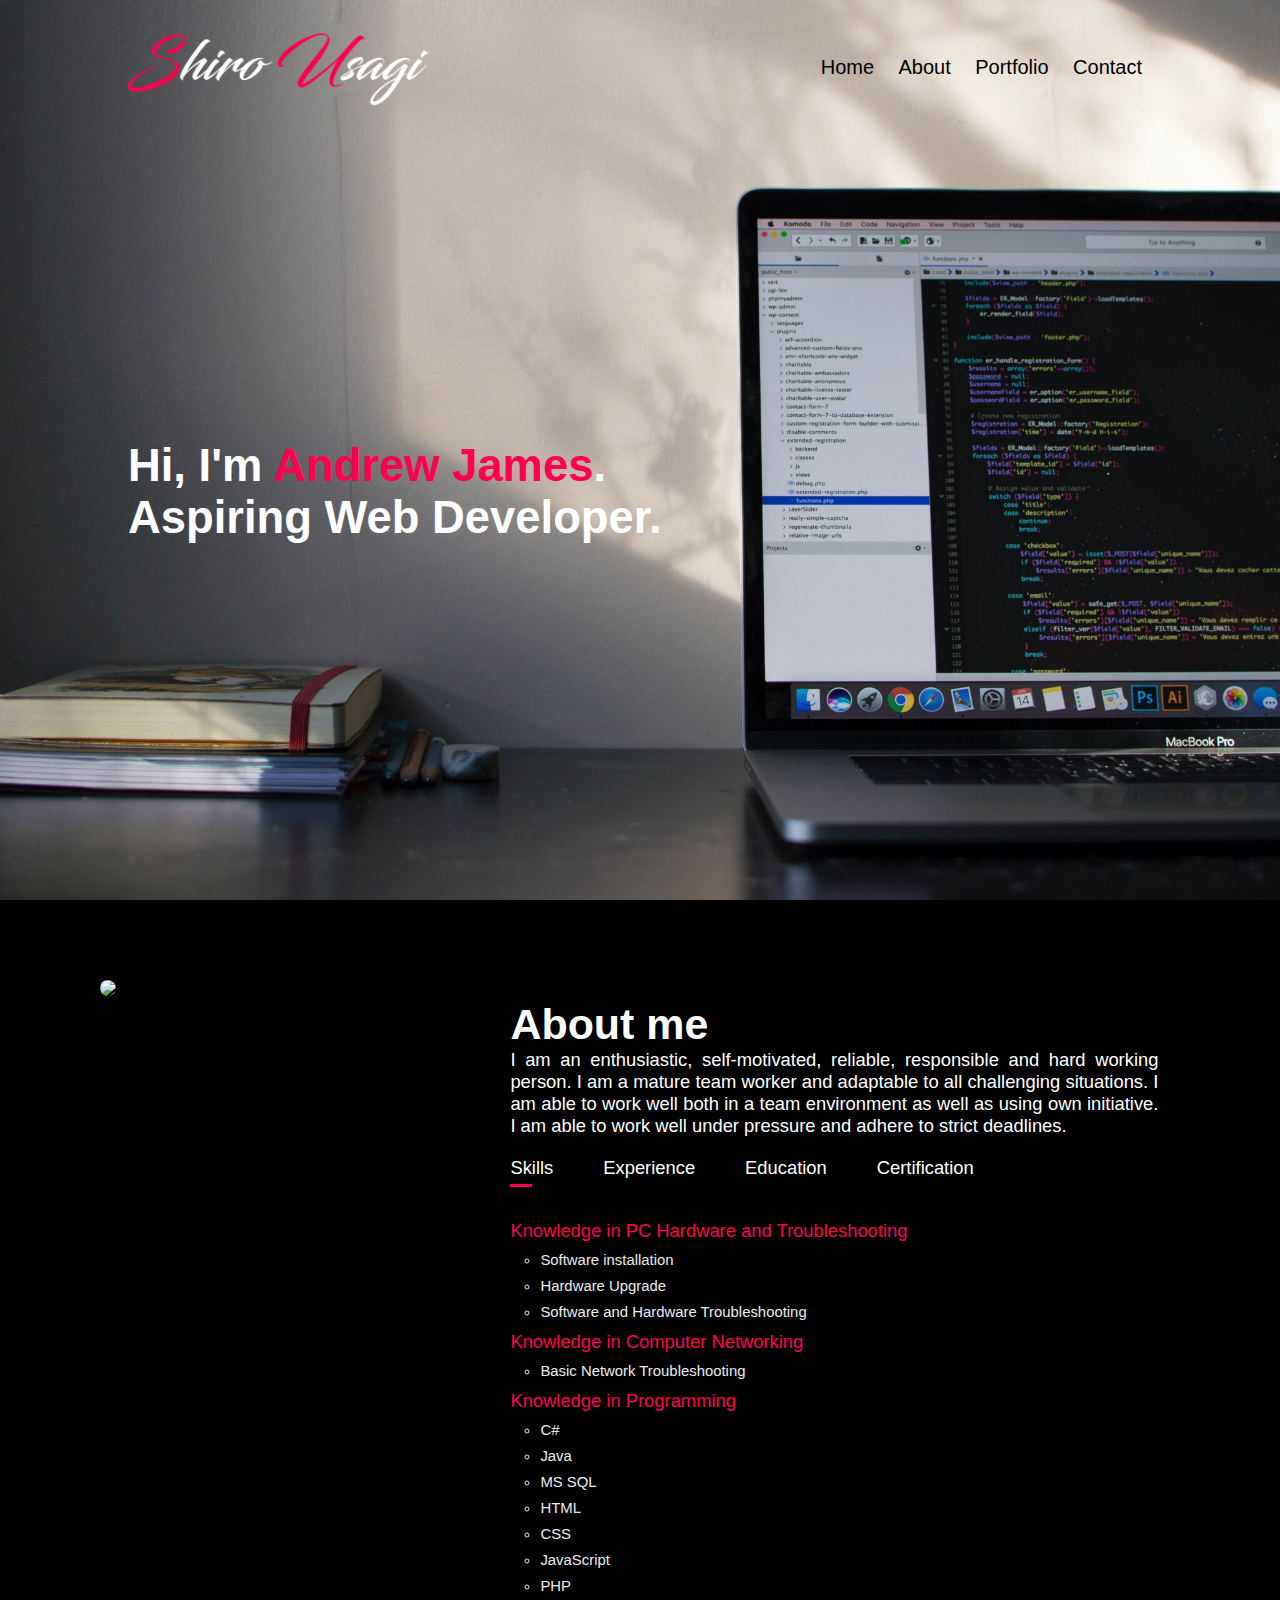
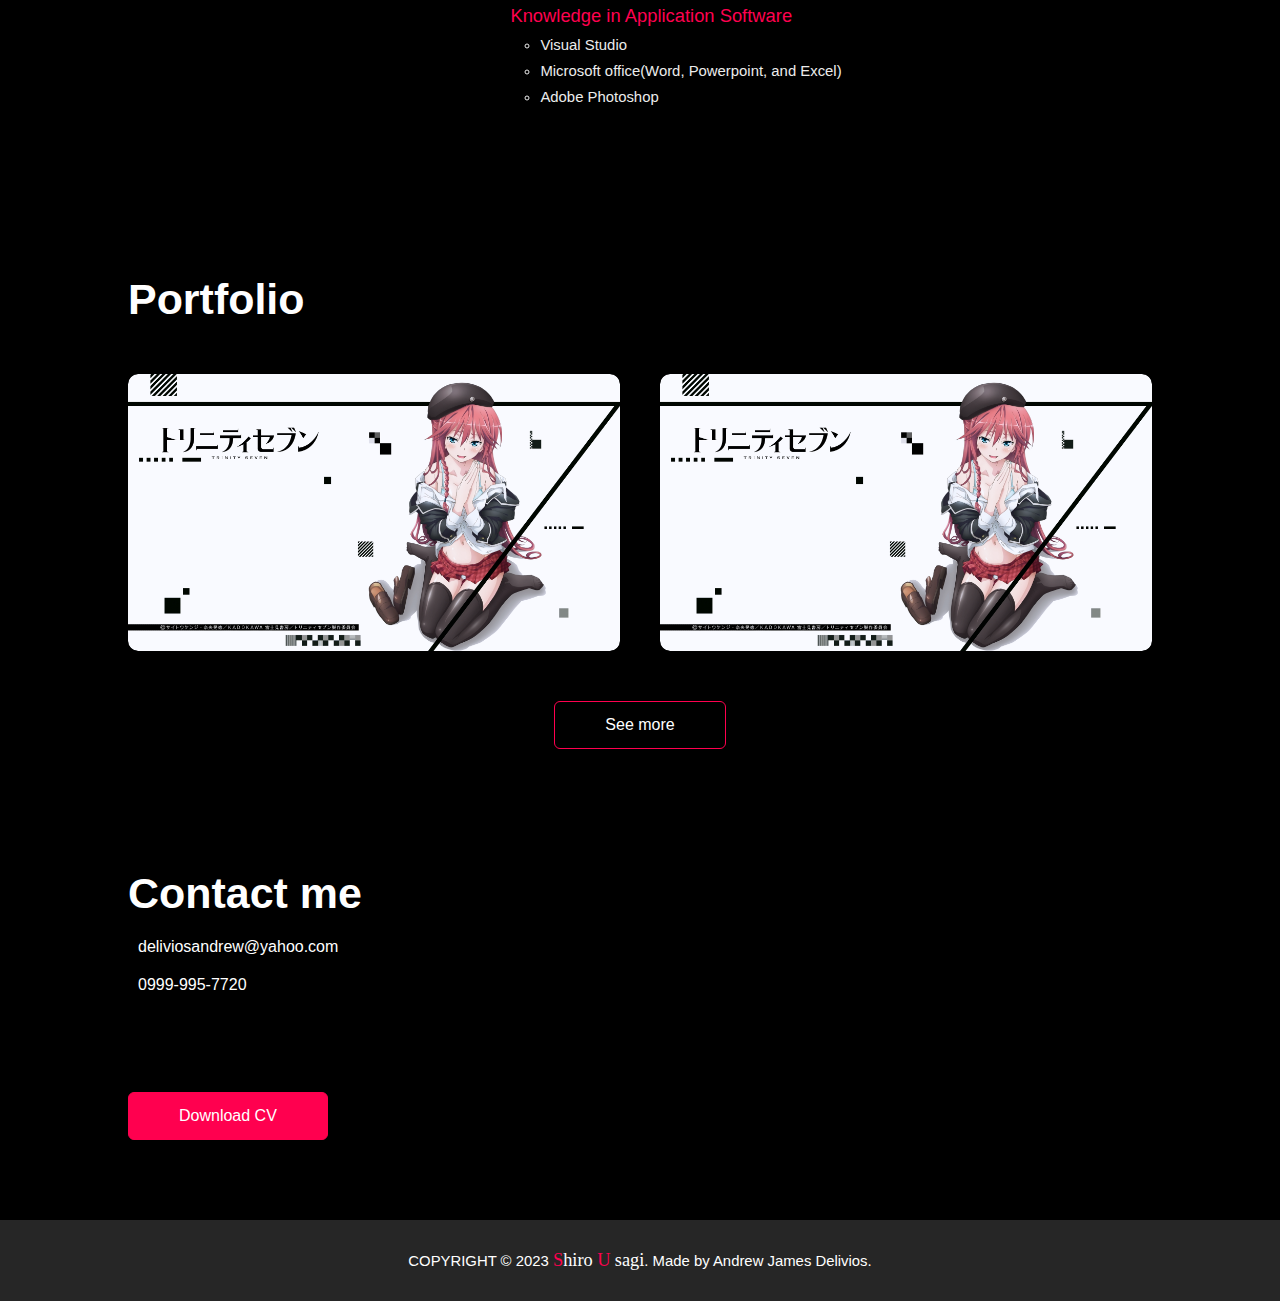
==== index.html @ 462fa918 "Add files via upload" ====
<!DOCTYPE html>
<html>
<head>
  <title>Andrew James Delivios</title>
  <link rel="stylesheet" href="style.css"> 
  <script src="https://kit.fontawesome.com/4961c6cf02.js" crossorigin="anonymous"></script>
  <link rel="icon" type="image/x-icon" href="images/Favicon.png">
  <meta name="viewport" content="width=device-width, initial-scale=1.0">
</head>
<body>
<div id="header">
  <div class="container">
    <nav>
      <img src="images/logo1.png" class="logo">
      <ul id="sidemenu">
        <li><a href="#">Home</a></li> 
        <li><a href="#about">About</a></li>
        <!-- <li><a href="#services">Services</a></li> -->
        <li><a href="#portfolio">Portfolio</a></li>
        <li><a href="#contact">Contact</a></li>
        <i class="fa-sharp fa-solid fa-xmark" onclick="closemenu()"></i>
      </ul>
      <i class="fa-solid fa-bars" onclick="openmenu()"></i>
    </nav>
    <div class="header-text">
      <!-- <p>Aspiring Web Developer</p> -->
      <h1>Hi, I'm<span> Andrew James</span>.<br> Aspiring Web Developer.</h1>
    </div>
  </div>
</div>
<!-- -----------------about section----------------- -->
 <div id="about">
    <div class="row">
        <div class="about-col-1">
          <img src="images/user.jpg">
        </div>
        <div class="about-col-2">
          <h1 class="sub-title">About me</h1>
          <p class="about-content">I am an enthusiastic, self-motivated, reliable, responsible and hard working person. 
            I am a mature team worker and adaptable to all challenging situations. 
            I am able to work well both in a team environment as well as using own initiative. 
            I am able to work well under pressure and adhere to strict deadlines.
          </p>
          <div class="tab-titles">
            <p class="tab-links active-link" onclick="opentab('skills')">Skills</p>
            <p class="tab-links" onclick="opentab('experience')">Experience</p>
            <p class="tab-links" onclick="opentab('education')">Education</p>
            <p class="tab-links" onclick="opentab('certification')">Certification</p>
          </div>
          <div class="tab-contents active-tab" id="skills">
            <ul>
               <li><span>Knowledge in PC Hardware and Troubleshooting</span><br>
                <div class="bullet-form">
                  <ul>
                    <li>Software installation</li>
                    <li>Hardware Upgrade</li>
                    <li>Software and Hardware Troubleshooting</li>
                  </ul>
                </div>
              </li>
               <li><span>Knowledge in Computer Networking</span><br>
                <div class="bullet-form">
                  <ul>
                    <li>Basic Network Troubleshooting</li>
                  </ul>
                </div>
              </li>
               <li><span>Knowledge in Programming</span><br>
                <div class="bullet-form">
                  <ul>
                    <li>C#</li>
                    <li>Java</li>
                    <li>MS SQL</li>
                    <li>HTML</li>
                    <li>CSS</li>
                    <li>JavaScript</li>
                    <li>PHP</li>
                  </ul>
                </div>
              </li>
               <li><span>Knowledge in Application Software</span><br>
                <div class="bullet-form">
                  <ul>
                    <li>Visual Studio</li>
                    <li>Microsoft office(Word, Powerpoint, and Excel)</li>
                    <li>Adobe Photoshop</li>
                  </ul>
                </div>
              </li>
            </ul>
          </div>
          <div class="tab-contents" id="experience">
            <ul>
               <li><span>Insternship (Web Developer) Unirise Consumer Goods Trading  - (iCargo Pacific)</span> <p>Manila - March 2022 to May 2022</p>
                <div class="bullet-form">
                  <ul>
                    <li>Create backend code in the company</li>
                    <li>Manage to troubleshoot and debug codes</li>
                  </ul>
                </div>
              </li>
               <li><span>Insternship (HelpDesk) Glocorp IT Solution</span><p>Makati - November 2017 to January 2018 </p>
                <div class="bullet-form">
                  <ul>
                    <li>Encoded in Sale inventory</li>
                    <li>Provide helpful information by answering questions and responding to complaints by email</li>
                  </ul>
                </div>
              </li>
            </ul>
          </div>
          <div class="tab-contents" id="education">
            <ul>
              <li><span>Bachelor's Degree</span><br><a>Adamson university (2018 - 2022)</a> <br><a> Bachelor of Science in Information Technology</a></li>
              <li><span>Senior High School</span><br> <a>Brainshire Science School (2016 - 2018)</a> <br> <a>General Academic Strand</a></li>
            </ul>
          </div>
          <div class="tab-contents" id="certification">
            <ul>
              <li><span>Microsoft Technology Associate (MTA) - 2020</span><br><a>Database Administration Fundamentals</a></li>
              <li><span>Cisco Network Academy - 2021</span><br><a>Introduction to Packet Tracer</a></li>
            </ul>
          </div>
        </div>
    </div>
  </div>

<!-- -------------------------- portfolio section -------------------------- -->
<div id="portfolio">
  <div class="container">
    <h1 class="sub-title">Portfolio</h1>
    <div class="work-list">
      <div class="work">
        <img src="images/work1-1.png">
        <div class="layer">
          <h3>1st work</h3>
            <p>I am an enthusiastic, self-motivated, reliable, responsible and hard working person. 
            I am a mature team worker and adaptable to all challenging situations. 
          </p>
          <a href="#"><i class="fa-solid fa-link"></i></a>
        </div>
      </div>
      <div class="work">
        <img src="images/work1-1.png">
        <div class="layer">
          <h3>1st work</h3>
            <p>I am an enthusiastic, self-motivated, reliable, responsible and hard working person. 
            I am a mature team worker and adaptable to all challenging situations. 
          </p>
          <a href="#"><i class="fa-solid fa-link"></i></a>
        </div>
      </div>
      <div class="work section">
        <img src="images/work1-1.png">
        <div class="layer">
          <h3>1st work</h3>
            <p>I am an enthusiastic, self-motivated, reliable, responsible and hard working person. 
            I am a mature team worker and adaptable to all challenging situations. 
          </p>
          <a href="#"><i class="fa-solid fa-link"></i></a>
        </div>
      </div>
      <div class="work section">
        <img src="images/work1-1.png">
        <div class="layer">
          <h3>1st work</h3>
            <p>I am an enthusiastic, self-motivated, reliable, responsible and hard working person. 
            I am a mature team worker and adaptable to all challenging situations. 
          </p>
          <a href="#"><i class="fa-solid fa-link"></i></a>
        </div>
      </div>
      
      <div class="work section" >
        <img src="images/work1-1.png">
        <div class="layer">
          <h3>1st work</h3>
            <p>I am an enthusiastic, self-motivated, reliable, responsible and hard working person. 
            I am a mature team worker and adaptable to all challenging situations. 
          </p>
          <a href="#"><i class="fa-solid fa-link"></i></a>
        </div>
      </div>
      <div class="work section">
        <img src="images/work1-1.png">
        <div class="layer">
          <h3>1st work</h3>
            <p>I am an enthusiastic, self-motivated, reliable, responsible and hard working person. 
            I am a mature team worker and adaptable to all challenging situations. 
          </p>
          <a href="#"><i class="fa-solid fa-link"></i></a>
        </div>
      </div>
        
    </div>
    <a class="btn" onclick="seemore()" id ="btn-see-more/less">See more</a>
  </div>
</div>
<!-- -------------------------- contact section -------------------------- -->
<div id="contact">
  <div class="container">
    <div class="row">
      <div class="contact-left">
        <h1 class="sub-title">Contact me</h1>
        <p><i class="fa-solid fa-envelope"></i> deliviosandrew@yahoo.com</p>
        <p><i class="fa-solid fa-phone"></i> 0999-995-7720</p>
        <div class="social-icons">
          <a href="https://www.facebook.com/delivios.aj21" target="_blank"><i class="fa-brands fa-facebook"></i></a>
          <a href="https://www.instagram.com/ajdelivios/" target="_blank"><i class="fa-brands fa-square-instagram"></i></a>
          <a href="https://discord.com/users/336839611819229187" target="_blank"><i class="fa-brands fa-discord"></i></a>
        </div>
        <a href="delivios-cv.pdf" download class="btn btn-1">Download CV</a>
      </div>    
      <!--  
      <div class="contact-right">
        <form>
          <input type="text" name="Name" placeholder="Your Name" required>
          <input type="text" name="email" placeholder="Your Email" required>
          <textarea type="text" name="Message" rows="6" placeholder="Your Message" required></textarea>
          <button type="submit" class="btn btn-1"> Submit</button>
        </form>
      </div>
      -->
    </div>
  </div>
</div>
<!-- -------------------------- copyright section -------------------------- -->
<div class="copy-right">
  <p>COPYRIGHT © 2023 <span>S</span><span class="white">hiro</span><span> U</span> <span class="white">sagi</span>. Made by Andrew James Delivios. </p>
</div>

  <script>
    var tablinks = document.getElementsByClassName("tab-links");
    var tabcontents = document.getElementsByClassName("tab-contents"); 
    
    function opentab(tabname){
      for(tablink of tablinks){
        tablink.classList.remove("active-link");
      }
      for(tabcontent of tabcontents){
        tabcontent.classList.remove("active-tab");
      }
      event.currentTarget.classList.add("active-link");
      document.getElementById(tabname).classList.add("active-tab");
    }

  </script>
  <script>
    var sidemenu = document.getElementById("sidemenu");
    function openmenu(){
      sidemenu.style.right = "0";
    }
    function closemenu(){
      sidemenu.style.right = "-200px";
    }
  </script>

  <script>
  function seemore() {
    const targets = document.querySelectorAll('.section');
    const btn = document.getElementById("btn-see-more/less");
    targets.forEach(target => {
      if (target.style.display === 'block') {
        target.style.display = 'none';
        btn.innerHTML = "See more";
      } else {
        target.style.display = 'block';
        btn.innerHTML = "See less";
      }
    });
  
  }    
  </script>
</body>
</html>
---- style.css ----
*{
  margin: 0;
  padding: 0;
  font-family: 'Poppins', 'arial';
  box-sizing: border-box;
}
:root {
  --step--2: clamp(0.43rem, calc(0.38rem + 0.29vw), 0.72rem);
  --step--1: clamp(0.52rem, calc(0.44rem + 0.38vw), 0.90rem);
  --step-0: clamp(0.63rem, calc(0.53rem + 0.50vw), 1.13rem);
  --step-1: clamp(0.75rem, calc(0.62rem + 0.66vw), 1.41rem);
  --step-2: clamp(0.90rem, calc(0.73rem + 0.86vw), 1.76rem);
  --step-3: clamp(1.08rem, calc(0.86rem + 1.12vw), 2.20rem);
  --step-4: clamp(1.30rem, calc(1.01rem + 1.45vw), 2.75rem);
  --step-5: clamp(1.56rem, calc(1.18rem + 1.88vw), 3.43rem);
}
html{
  scroll-behavior: smooth;
}
body{
  background-color: black;
}
#header{
  width: 100%;
  height: 100vh;
  background-image: url(images/background.jpg);
  background-size: cover;
  background-position: center;
}
.container{
  padding: 10px 10%;
}
nav{
  display: flex;
  align-items: center;
  justify-content: space-between;
  flex-wrap: wrap;
}
.logo{
  width: 300px;
}
nav ul li{ 
  display: inline-block;
  list-style: none;
  margin: 10px 10px;
}
nav ul li a{
  color: #000000;
  text-decoration: none;
  font-size: 20px;
  position: relative;
}
nav ul li a::after{
content: '';
width:0%;
height: 3px;
background: #ff004f;
position:absolute;
left: 0;
bottom: -6px;
transition: .5s;
}

nav ul li a:hover::after{
width: 100%;
}
.header-text{
  color: #ffffff;
  margin-top: 35vh;
  font-size: var(--step-2);
}
.header-text span{
  color: #ff004f;
}
/* -----------------about section----------------- */
#about{
  padding: 80px 100px;
  color: #ececec;
}
.row{
  display: flex;
  justify-content: space-between;
  flex-wrap: wrap;
}
.about-col-1{
  flex-basis: 35%;
}

.about-col-1 img{
  width: 100%;
  border-radius: 15px;
}
.about-col-2{
  flex-basis: 60%;
}
.sub-title{
  font-size: var(--step-5);
  font-weight: 600;
  color: white;
}
.about-col-2{
 margin: 0 2%;
 font-size: 20px;
 padding-bottom: 20px;
 padding-top: 20px;
}
.tab-titles{
  display: flex;
  margin: 20px 0 40px;
}
.tab-links{
margin-right: 50px;
font-size: 18px;
font-weight: 500;
cursor: pointer;
position: relative;
}
.tab-links::after{
content: '';
width:0%;
height: 3px;
background: #ff004f;
position: absolute;
left: 0;
bottom: -8px;
transition: .5s;
}
.tab-links.active-link::after{
  width: 50%;
}

.about-col-2 p{
  text-align: justify;
  font-size: var(--step-1);
}
 
.tab-contents ul li{
 list-style-type: none;
 margin: 10px 0;
}

.tab-contents p{
  font-size: var(--step-1);
}
.tab-contents span{
color: #ff004f;
font-size: var(--step-1);
}
.tab-contents{
  display: none;
}
.bullet-form ul li{
margin-left: 30px;
 list-style-type:circle;
 font-size: var(--step-0);
}

#education a , #certification a{
margin-left: 30px;
font-size: var(--step-0);
}

.tab-contents.active-tab{
  display: block;
}

/* ------------------ portfolio section --------------- */
#portfolio{
  padding: 50px 0;
  
}
.work-list{
    display:grid;
    grid-template-columns: repeat(2, minmax(250px,1fr));
    grid-gap: 40px;
    margin-top: 50px;
    /* border: 3px solid #ff004f; */
}

.work{
  border-radius: 10px;
  position: relative;
  overflow: hidden;
}
.work img{
  width: 100%;
  border-radius: 10px;
  display: block;
  transition: transform 0.5s;
}
.layer{
  color: #fff;
  width: 100%;
  height: 0;
  background: linear-gradient(rgba(0,0,0,0.6), #ff004f);
  border-radius: 10px;
  position: absolute;
  left: 0;
  bottom: 0;
  overflow: hidden;
  display: flex;
  align-items: center;
  justify-content: center;
  flex-direction: column;
  padding: 0 40px;
  text-align: center;
  /* transition: height 0.5s; */
  transition: transform 2s;
}

.layer h3{
  font-weight: 500px;
  margin-bottom: 10px;
}
.layer p{
  font-size: var(--step-0);
  margin-bottom: 10px;
}
.layer a{
  color: #ff004f;
  text-decoration: none;
  line-height: 60px;
  background-color: #fff; 
  width: 60px;
  height: 60px;
  border-radius: 50%;
  text-align: center;
}
.work:hover img{
  transform: scale(1.1);
}
.work:hover .layer{
  height: 100%;
}

.btn{
  display: block;
  margin: 50px auto;
  width: fit-content;
  border: 1px solid #ff004f;
  padding: 14px 50px;
  border-radius: 6px;
  text-decoration: none;
  color: #fff;
  transition: background 0.5s;
  background: none;
}
.btn:hover{
 background: #ff004f;
 cursor: pointer;
}
p{
  color: #fff;
}
.section{
    display: none; 
}
/* ------------------ contact section --------------- */
.contact-left{
  flex-basis: 35%;
}
.contact-left p{
  margin-top: 20px;
}
.contact-left p i{
  color: #ff004f;
  margin-right: 10px;
}
.social-icons{
margin-top: 30px;
}
.social-icons a{
  text-decoration: none;
  font-size: 30px;
  margin-right: 15px;
  color: #fff;
  display: inline-block;
}

.social-icons a:hover{
  color: #ff004f;
}

.btn-1{
  display: inline-block;
  background: #ff004f;
}
.contact-right{
  flex-basis: 60%;
}
.contact-right form{
  width: 100%;
}

form input, form textarea{
  width: 100%;
  border: 0;
  outline: none;
  background: #262626;
  padding: 15px;
  margin: 15px 0;
  color: #fff;
  font-size: var(--step-0);
  border-radius: 6px;
}
form .btn-1{
  padding: 14px 60 px;
  font-size: 18px;
  margin-top: 20px;
  cursor: pointer;
  justify-content: center;
}
/* ------------------ copyright section --------------- */
.copy-right{
  width: 100%;
  text-align: center;
  padding: 30px;
  background-color: #262626;
  font-weight: 300px;
  margin-top: 20px;
  
}
.copy-right span{
color: #ff004f;
font-size: var(--step-1);
font-family: Blacksword;
}
.copy-right .white{
color: #fff;
font-size: var(--step-1);
font-family: Blacksword;
}
.copy-right p{
font-size:var(--step-0);
}
nav .fa-solid{
  display: none;
}
/* ------------------ css for medium screen --------------- */

@media only screen and (max-width: 1040px){
.work-list{
    grid-template-columns: repeat(2, minmax(250px,1fr));
}
.logo{
  width: 200px;
}

.about-col-1 img{
  width: max(50%, 50%);
  margin: auto;
  border-radius: 15px;
}
nav ul .fa-sharp{
  position: absolute;
  top: 25px;
  left: 25px;
  cursor: pointer;
}
img{
  display: block;
}
.about-col-1, .about-col-2{
  flex-basis: 100%;
}


.contact-left, .contact-right{
  flex-basis: 100%;
}
.btn-1{
  display:flex;
 ;
}

}
 
/* ------------------ css for small screen --------------- */

@media only screen and (max-width: 750px){
.work-list{
    grid-template-columns: repeat(1, minmax(250px,1fr));
}
.header-text h1{
  font-size: var(--step-4);
}
nav .fa-solid{
  position: fixed;
  display:block;
  right: 10vw;
  font-size: 25px;
}
.about-col-1 img{
  width: max(50%, 50%);
  margin: auto;
  border-radius: 15px;
}
nav ul{
  background: #ff004f;
  position: fixed;
  top: 0;
  right: -200px;
  width: 120px;
  height: 100vh;
  padding-top: 50px;
  z-index: 2;
  transition: right 0.5s;
}
nav ul li{
  display: block;
  margin: 20px;
}
nav ul .fa-sharp{
  position: absolute;
  top: 25px;
  left: 25px;
  cursor: pointer;
}

.sub-title{
  font-size: var(--step-5);
}
.about-col-1, .about-col-2{
  flex-basis: 100%;
}
.about-col-1{
  margin-bottom: 30px;
}
.about-col-1 img{
  width: 100%;
}

tab-links{
  margin-right: var(--step-1);
}
.contact-left, .contact-right{
  flex-basis: 100%;
}
.btn-1{
  display:flex;
 ;
}
.fa-bars{
  z-index: 1;
  color: #ff004f;
}
.fa-bars:hover{
color: #fff;
padding:5px;
background-color: #ff004f;
border-radius: 5px;
}
nav ul li a::after{
background: #000000;
}
.bullet-form ul li{
 font-size: var(--step-1);
}
.about-content{
 margin: 0 4%;
 font-size: 14px;
}
#education a , #certification a{
font-size: var(--step-1);
}
/*  */

/* -----------------about section----------------- */
#about{
  margin-top: 10%;
  padding: var(--step-0)  50px;
}
.tab-links{
margin-right: 10px;
}
}
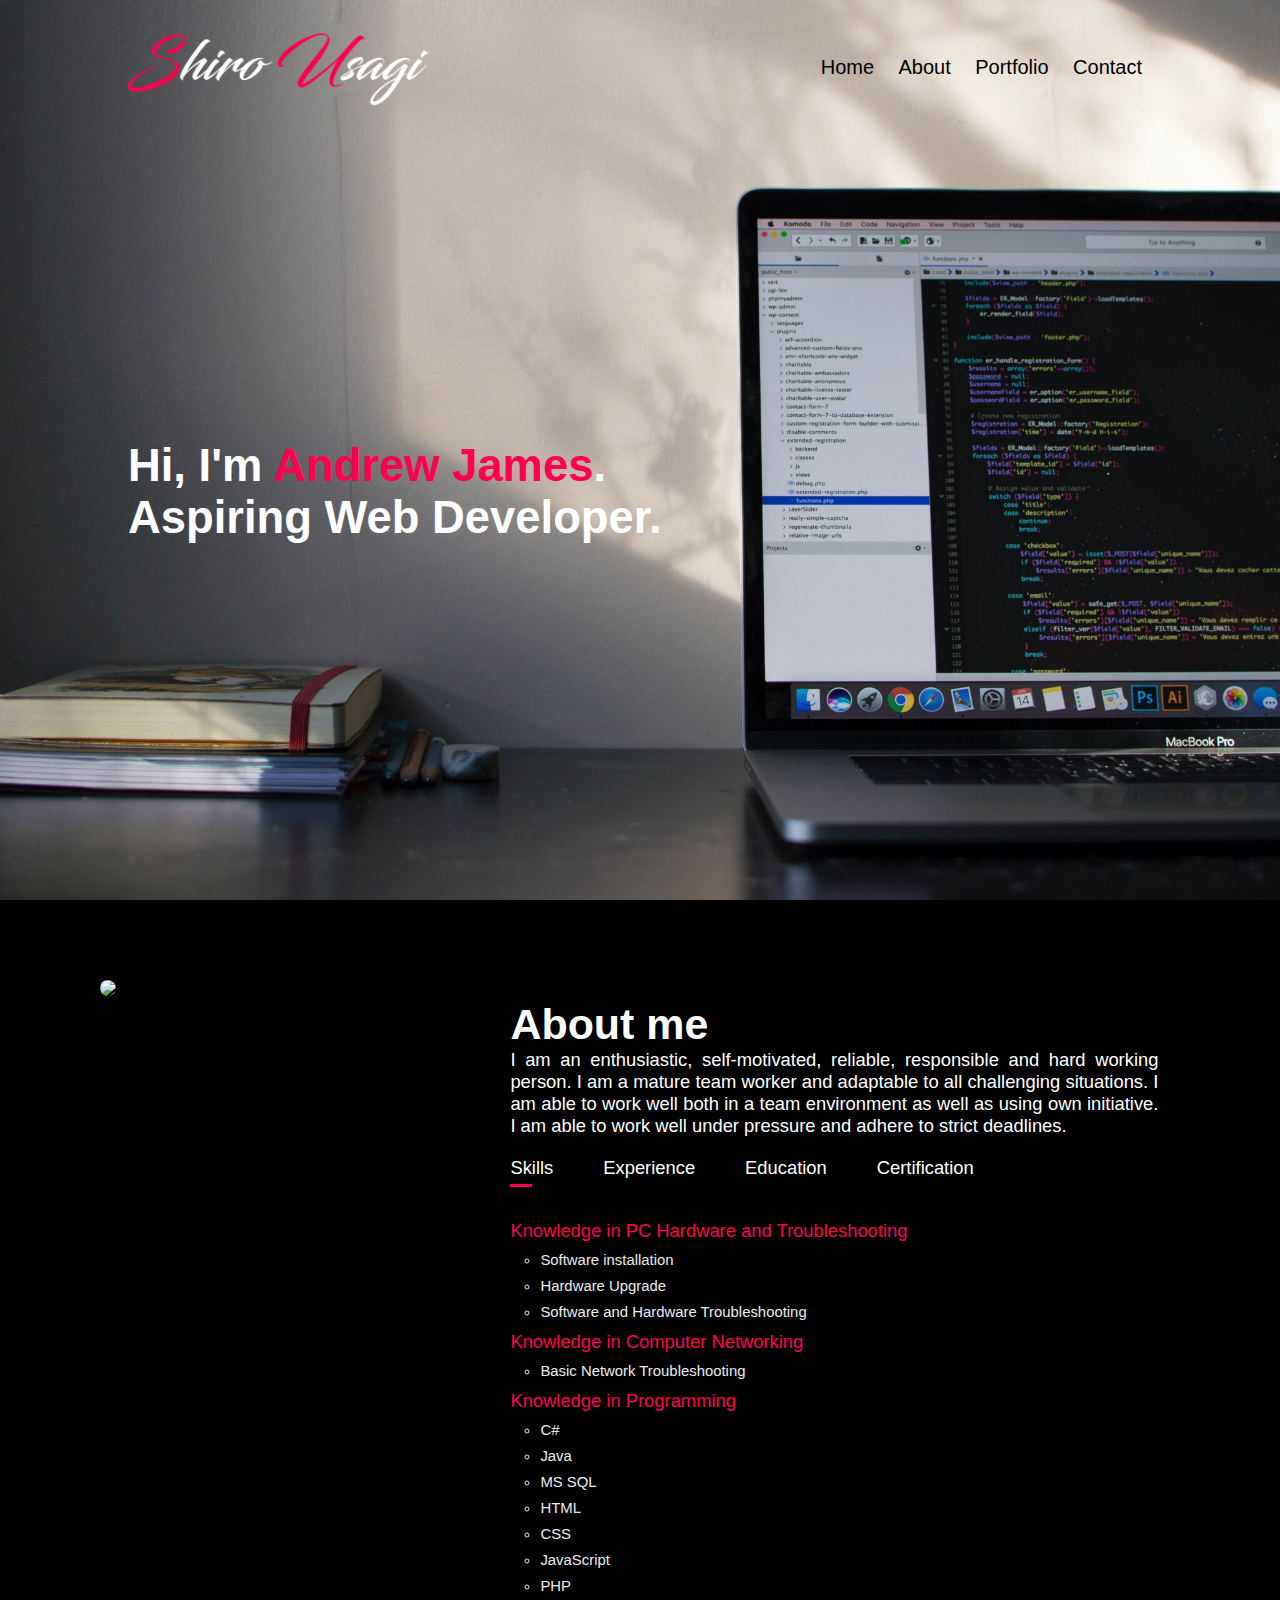
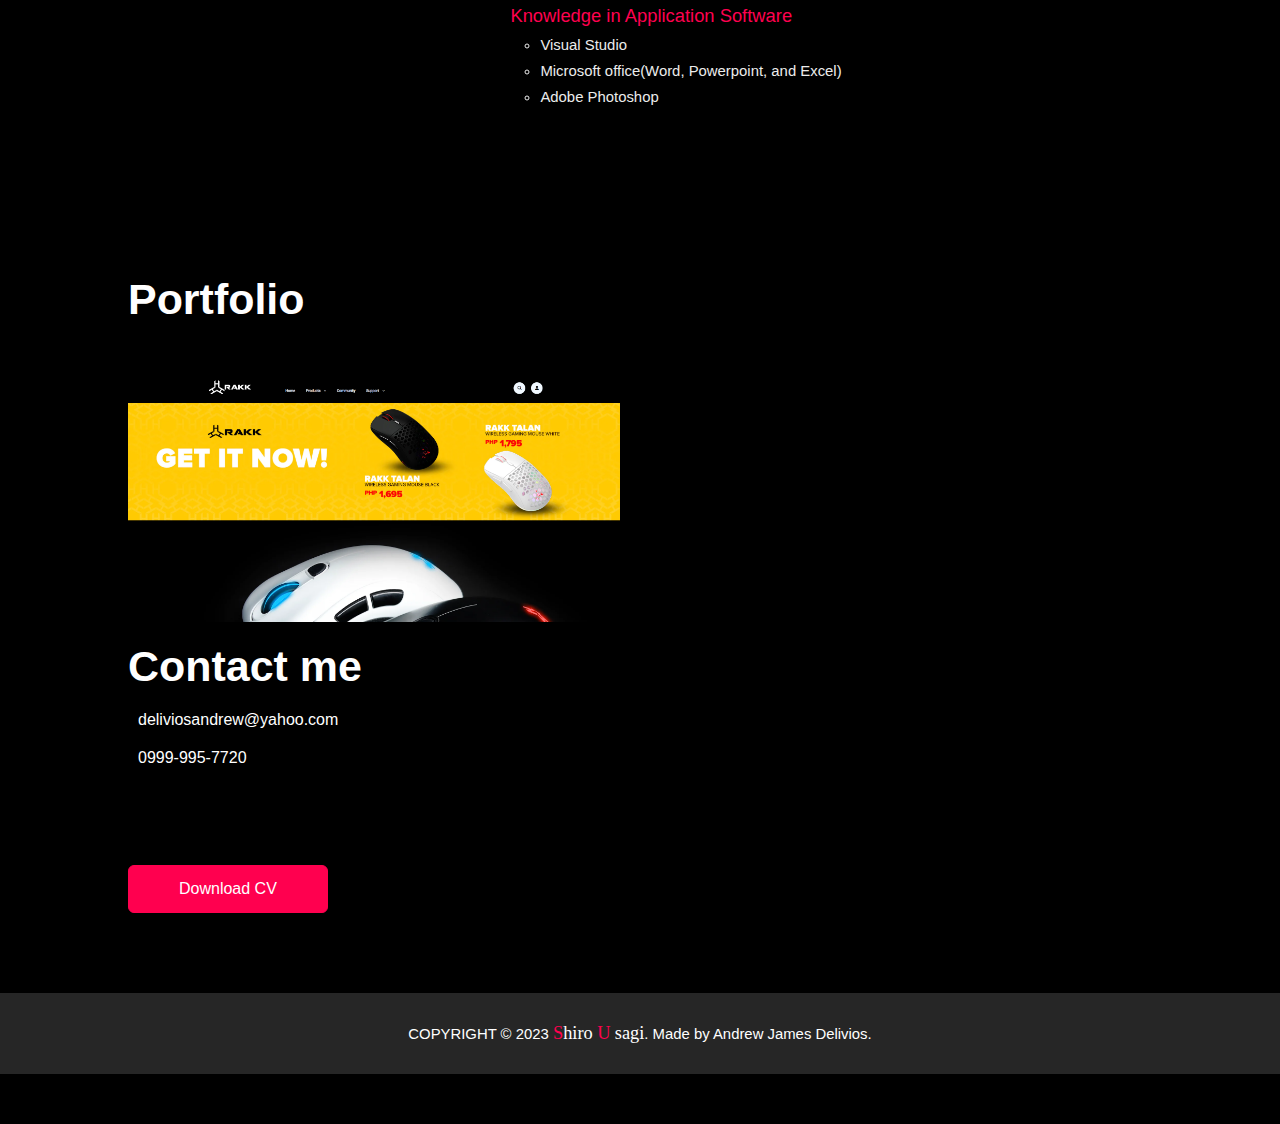
==== commit 6f7a8b5e: "update" ====
--- a/index.html
+++ b/index.html
@@ -133,13 +133,12 @@
       <div class="work">
         <img src="images/work1-1.png">
         <div class="layer">
-          <h3>1st work</h3>
-            <p>I am an enthusiastic, self-motivated, reliable, responsible and hard working person. 
-            I am a mature team worker and adaptable to all challenging situations. 
-          </p>
-          <a href="#"><i class="fa-solid fa-link"></i></a>
-        </div>
-      </div>
+          <h3>Rakk Home Page</h3>
+            <p>Replace the Rakk website using HTML, CSS, and Javascript.</p>
+          <a href="https://shirousagii.github.io/AndrewJamesDelivios.github.io/sample_website/Rakk/index.html"><i class="fa-solid fa-link"></i></a>
+        </div>
+      </div>
+      <!--
       <div class="work">
         <img src="images/work1-1.png">
         <div class="layer">
@@ -194,6 +193,7 @@
         
     </div>
     <a class="btn" onclick="seemore()" id ="btn-see-more/less">See more</a>
+     -->
   </div>
 </div>
 <!-- -------------------------- contact section -------------------------- -->
@@ -208,6 +208,8 @@
           <a href="https://www.facebook.com/delivios.aj21" target="_blank"><i class="fa-brands fa-facebook"></i></a>
           <a href="https://www.instagram.com/ajdelivios/" target="_blank"><i class="fa-brands fa-square-instagram"></i></a>
           <a href="https://discord.com/users/336839611819229187" target="_blank"><i class="fa-brands fa-discord"></i></a>
+          <a href="https://github.com/ShiroUsagii" target="_blank"><i class="fa-brands fa-github"></i></a>
+          
         </div>
         <a href="delivios-cv.pdf" download class="btn btn-1">Download CV</a>
       </div>    
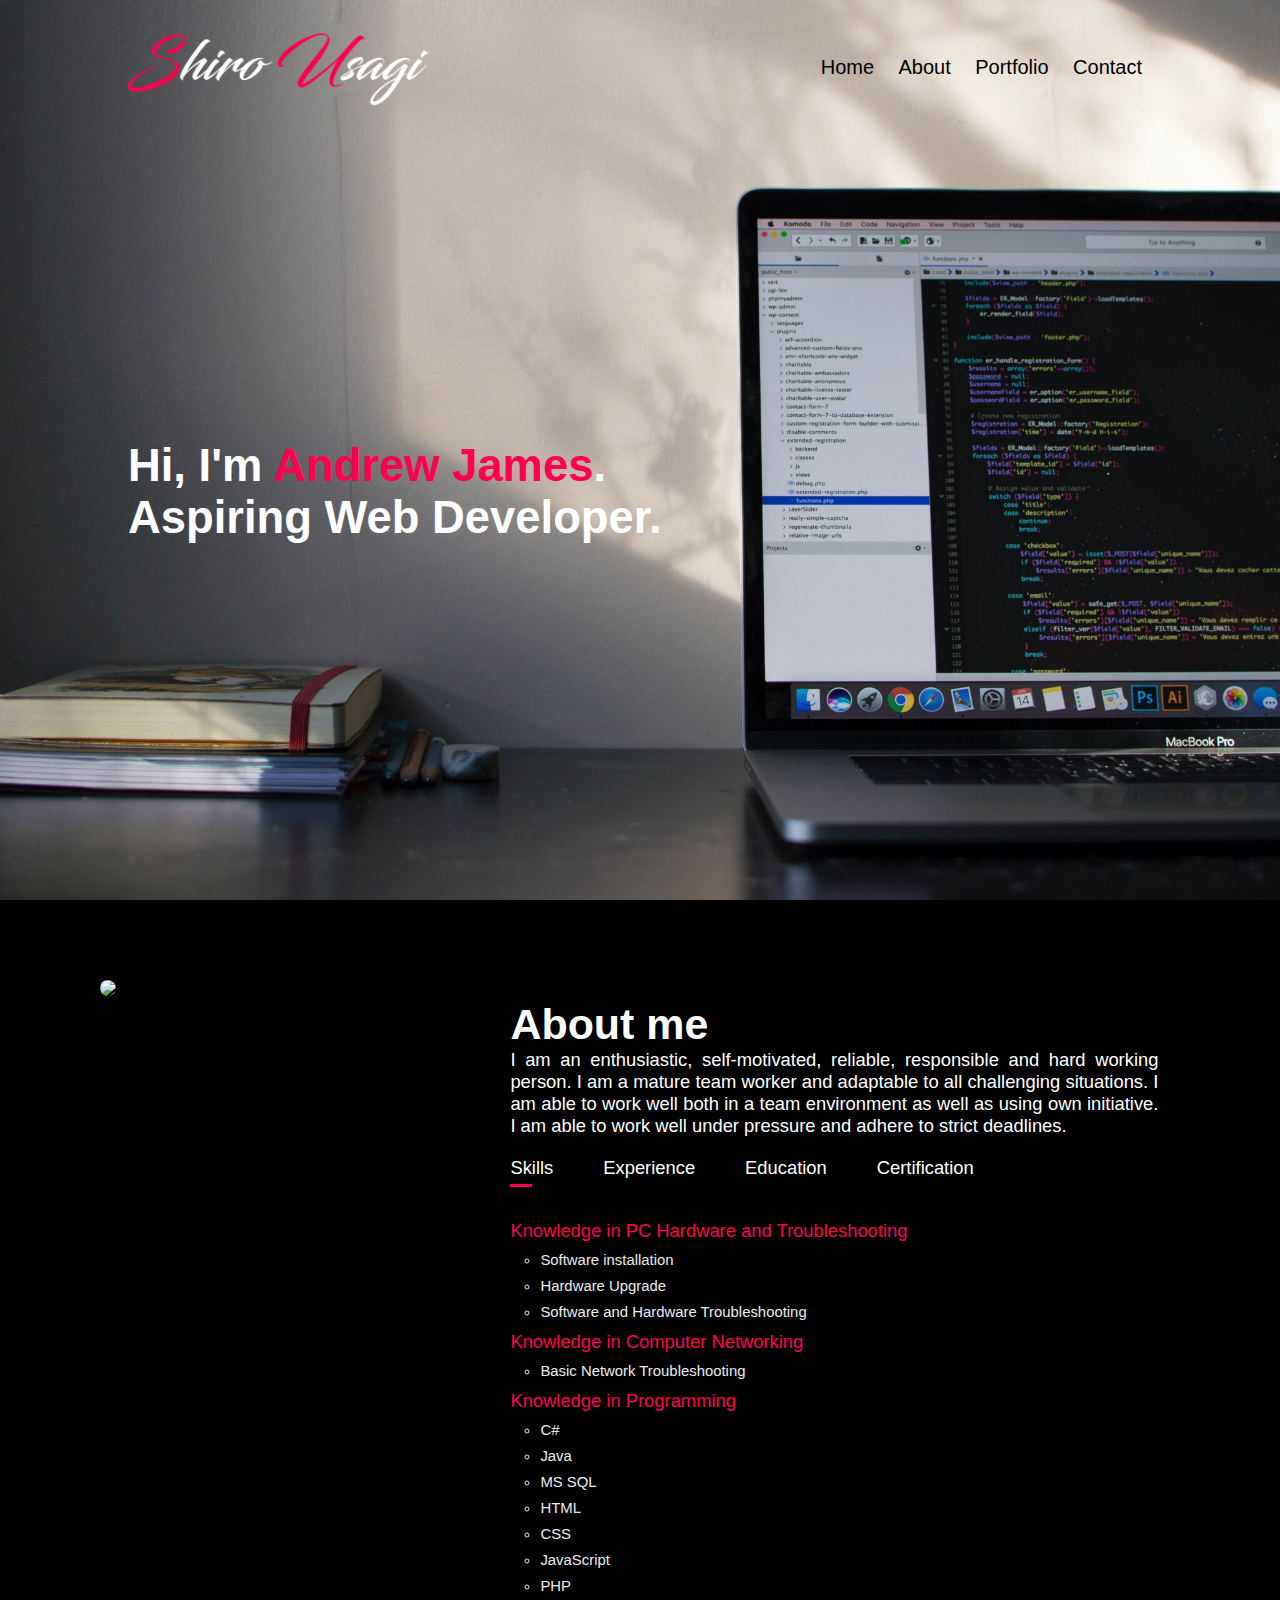
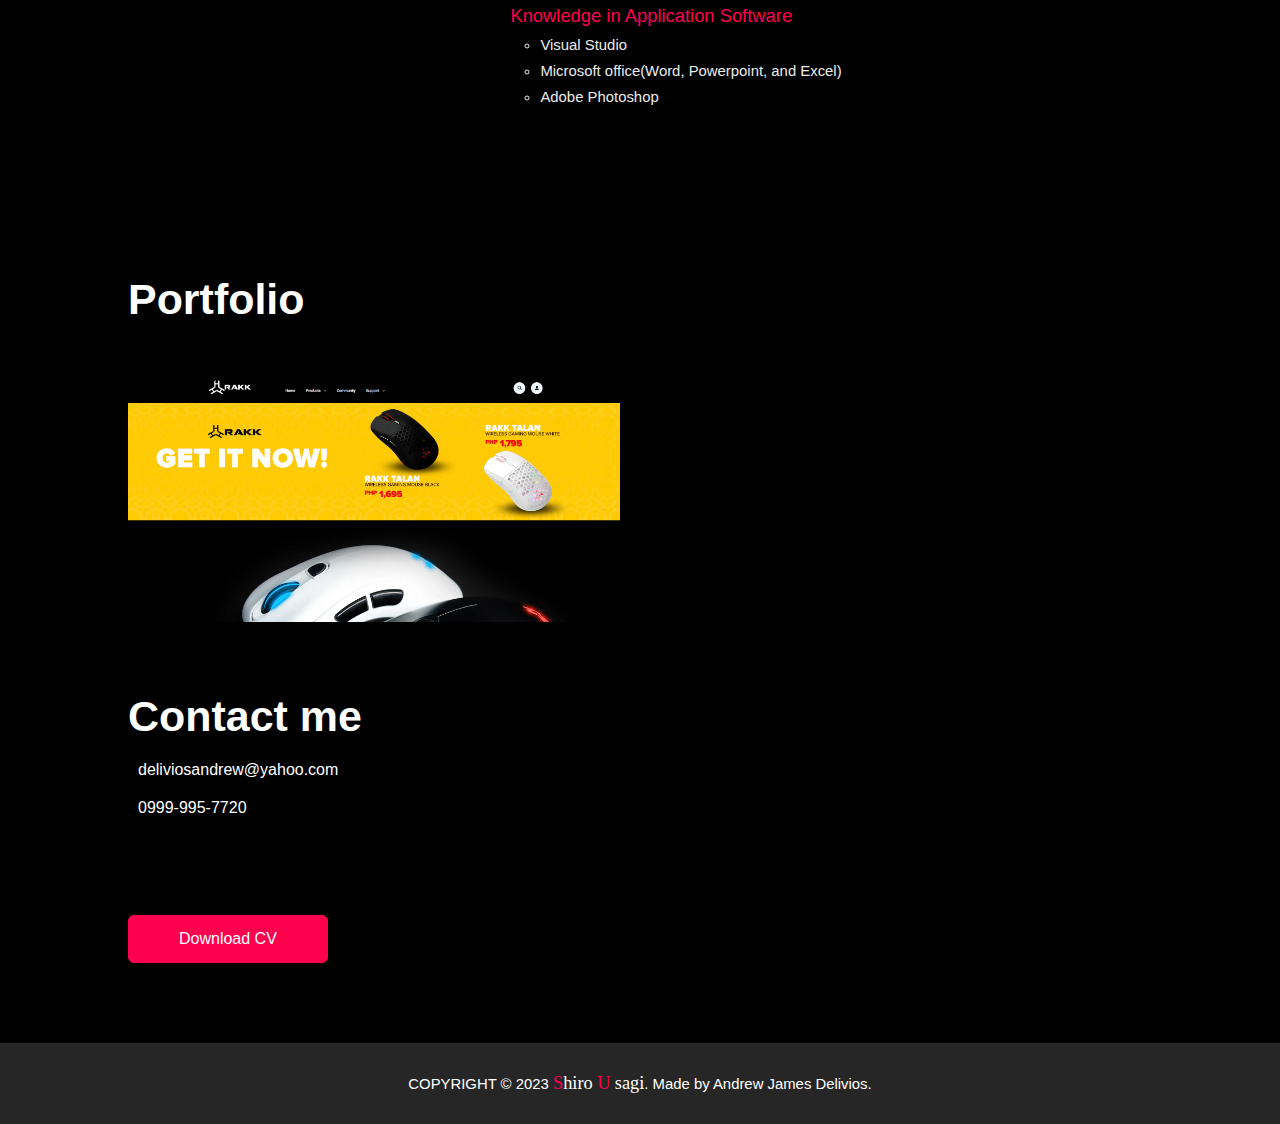
==== commit 9d8f6891: "Update index.html" ====
--- a/index.html
+++ b/index.html
@@ -138,7 +138,7 @@
           <a href="https://shirousagii.github.io/AndrewJamesDelivios.github.io/sample_website/Rakk/index.html"><i class="fa-solid fa-link"></i></a>
         </div>
       </div>
-      <!--
+      <!-- 
       <div class="work">
         <img src="images/work1-1.png">
         <div class="layer">
@@ -190,10 +190,9 @@
           <a href="#"><i class="fa-solid fa-link"></i></a>
         </div>
       </div>
-        
-    </div>
-    <a class="btn" onclick="seemore()" id ="btn-see-more/less">See more</a>
-     -->
+       -->
+    </div>
+    <!-- <a class="btn" onclick="seemore()" id ="btn-see-more/less">See more</a> -->
   </div>
 </div>
 <!-- -------------------------- contact section -------------------------- -->
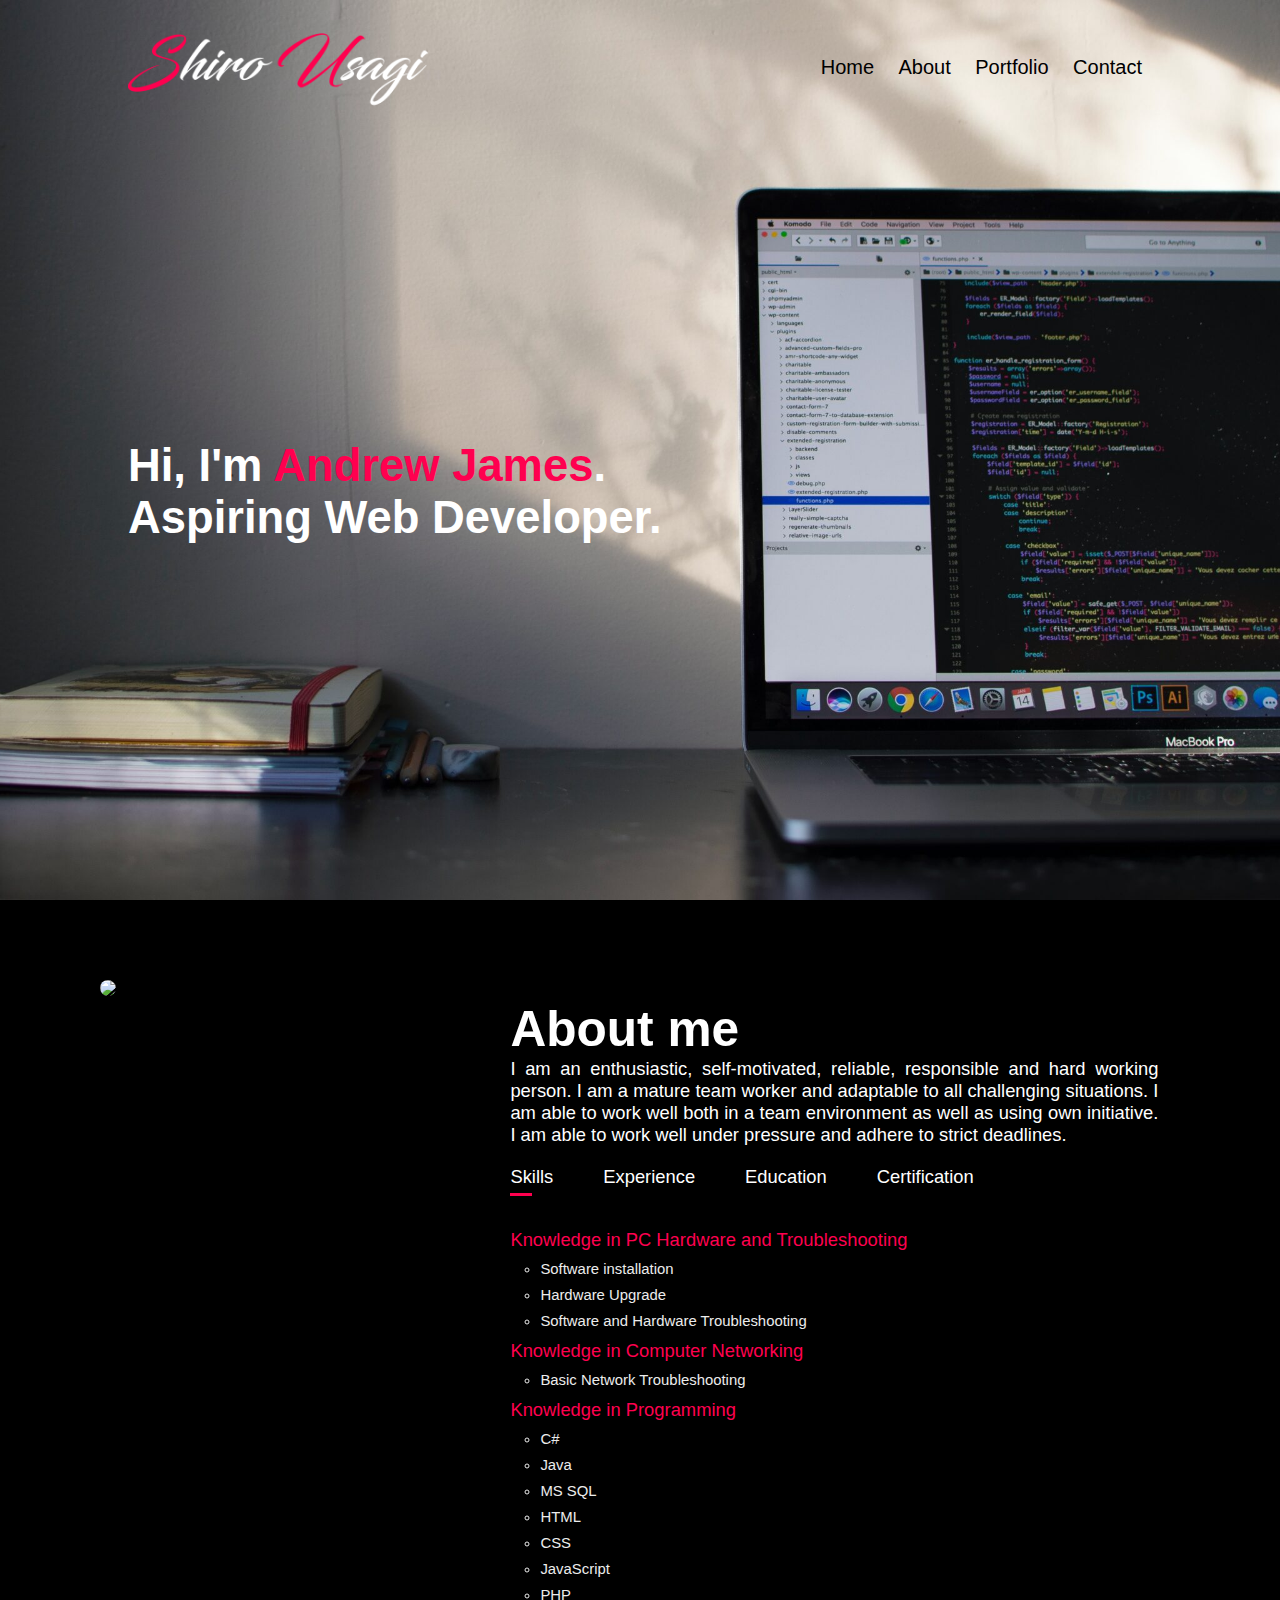
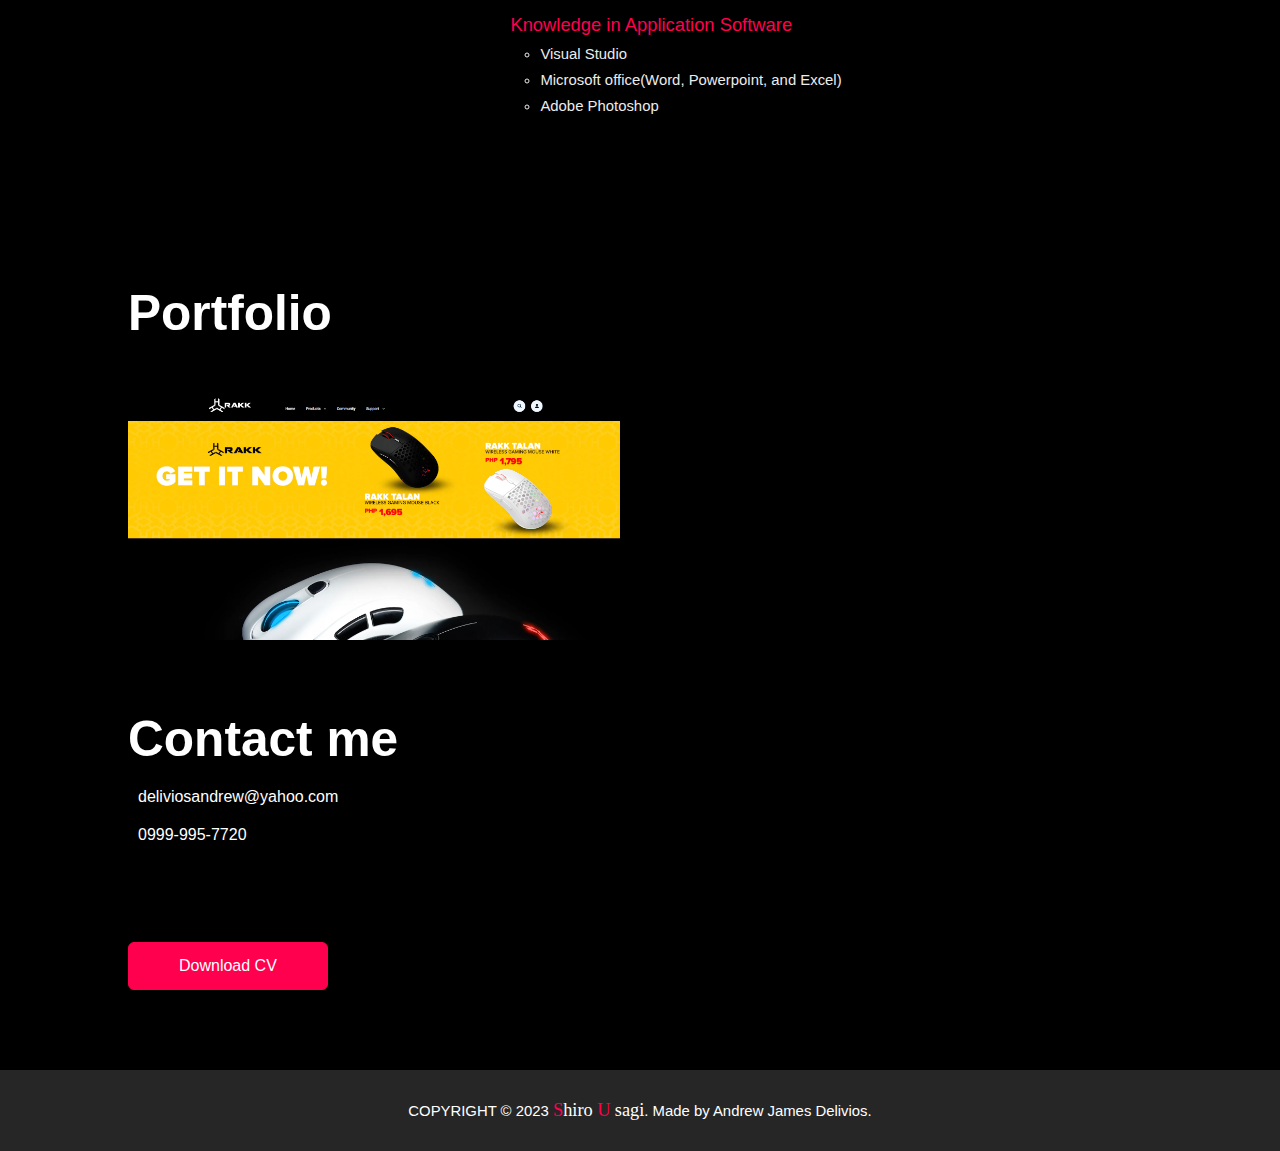
==== commit d21ab528: "Update index.html" ====
--- a/index.html
+++ b/index.html
@@ -134,7 +134,7 @@
         <img src="images/work1-1.png">
         <div class="layer">
           <h3>Rakk Home Page</h3>
-            <p>Replace the Rakk website using HTML, CSS, and Javascript.</p>
+            <p>Replicate the Rakk website using HTML, CSS, and Javascript.</p>
           <a href="https://shirousagii.github.io/AndrewJamesDelivios.github.io/sample_website/Rakk/index.html"><i class="fa-solid fa-link"></i></a>
         </div>
       </div>
--- a/style.css
+++ b/style.css
@@ -12,7 +12,8 @@
   --step-2: clamp(0.90rem, calc(0.73rem + 0.86vw), 1.76rem);
   --step-3: clamp(1.08rem, calc(0.86rem + 1.12vw), 2.20rem);
   --step-4: clamp(1.30rem, calc(1.01rem + 1.45vw), 2.75rem);
-  --step-5: clamp(1.56rem, calc(1.18rem + 1.88vw), 3.43rem);
+  /* --step-5: clamp(1.56rem, calc(1.18rem + 1.88vw), 3.43rem); */
+  --step-5: clamp(2.56rem, calc(1.18rem + 2.4vw), 3.43rem);
 }
 html{
   scroll-behavior: smooth;
@@ -171,7 +172,8 @@
 }
 .work-list{
     display:grid;
-    grid-template-columns: repeat(2, minmax(250px,1fr));
+     grid-template-columns: repeat(2, minmax(250px,1fr)); 
+    /* grid-template-columns: repeat(1, minmax(250px,1fr)); */
     grid-gap: 40px;
     margin-top: 50px;
     /* border: 3px solid #ff004f; */
@@ -219,10 +221,13 @@
 .layer a{
   color: #ff004f;
   text-decoration: none;
-  line-height: 60px;
+  /* line-height: 60px; */
+  line-height: var(--step-5);
   background-color: #fff; 
-  width: 60px;
-  height: 60px;
+  /* width: 60px; */
+  /* height: 60px; */
+  width: var(--step-5);
+  height:  var(--step-5);
   border-radius: 50%;
   text-align: center;
 }
